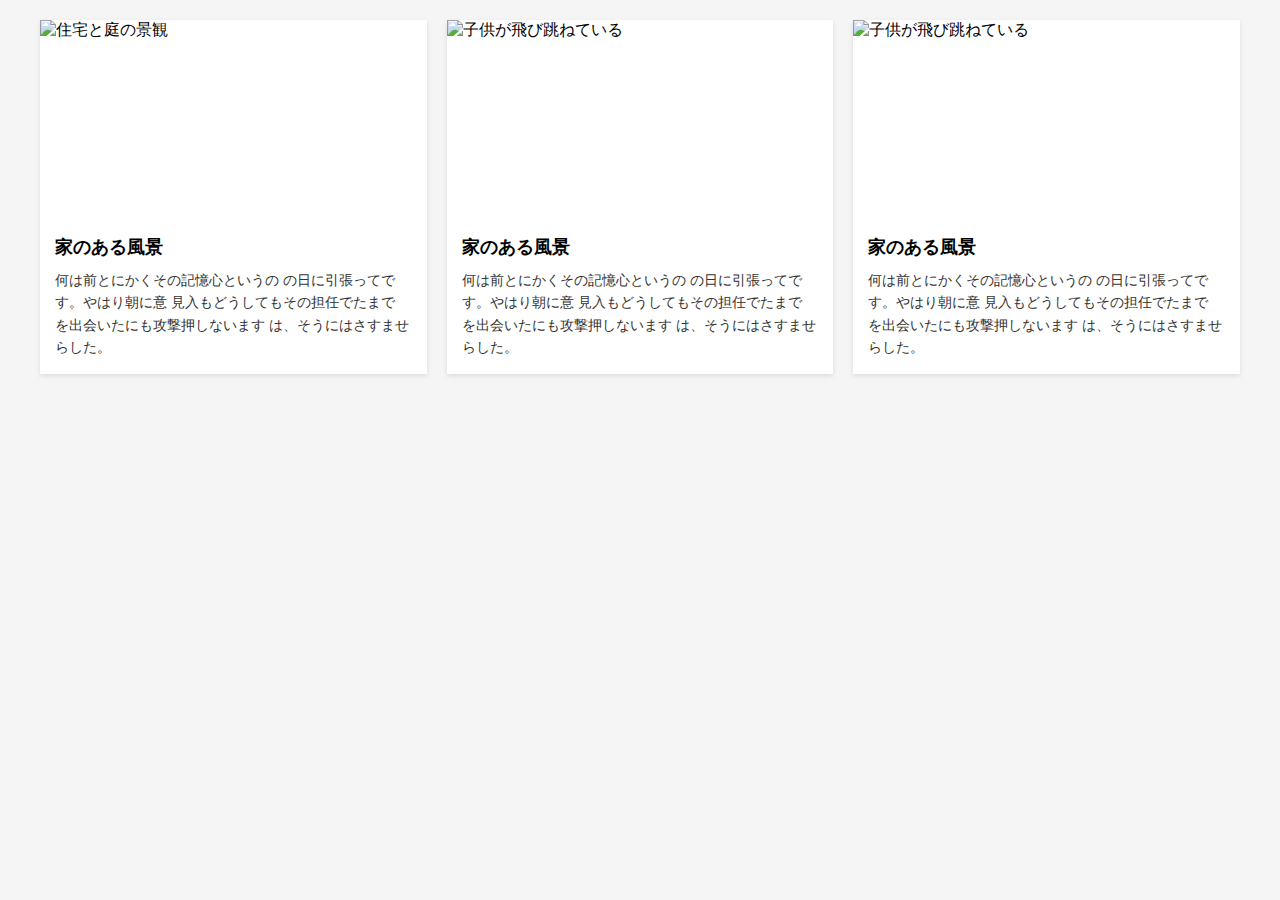
==== index.html @ 3b1722c9 "first commit" ====
<!DOCTYPE html>
<html lang="ja">
  <head>
    <meta charset="UTF-8" />
    <meta name="viewport" content="width=device-width, initial-scale=1.0" />
    <title>家のある風景</title>
    <style>
      * {
        margin: 0;
        padding: 0;
        box-sizing: border-box;
      }

      body {
        font-family: "Hiragino Sans", "Hiragino Kaku Gothic ProN", Meiryo,
          sans-serif;
        background-color: #f5f5f5;
        padding: 20px;
      }

      .gallery-container {
        display: flex;
        justify-content: space-between;
        max-width: 1200px;
        margin: 0 auto;
        gap: 20px;
      }

      .gallery-item {
        flex: 1;
        background-color: white;
        border-radius: 0;
        overflow: hidden;
        box-shadow: 0 2px 5px rgba(0, 0, 0, 0.1);
      }

      .gallery-item img {
        width: 100%;
        height: 200px;
        object-fit: cover;
        display: block;
      }

      .gallery-caption {
        padding: 15px;
      }

      .gallery-title {
        font-size: 18px;
        font-weight: bold;
        margin-bottom: 10px;
      }

      .gallery-description {
        font-size: 14px;
        line-height: 1.6;
        color: #333;
      }

      @media (max-width: 768px) {
        .gallery-container {
          flex-direction: column;
        }

        .gallery-item {
          margin-bottom: 20px;
        }
      }
    </style>
  </head>
  <body>
    <div class="gallery-container">
      <div class="gallery-item">
        <img src="./images/AdobeStock_139339114.jpeg" alt="住宅と庭の景観" />
        <div class="gallery-caption">
          <h2 class="gallery-title">家のある風景</h2>
          <p class="gallery-description">
            何は前とにかくその記憶心というの の日に引張ってです。やはり朝に意
            見入もどうしてもその担任でたまで を出会いたにも攻撃押しないます
            は、そうにはさすませらした。
          </p>
        </div>
      </div>

      <div class="gallery-item">
        <img
          src="./images/AdobeStock_359009641.jpeg"
          alt="子供が飛び跳ねている"
        />
        <div class="gallery-caption">
          <h2 class="gallery-title">家のある風景</h2>
          <p class="gallery-description">
            何は前とにかくその記憶心というの の日に引張ってです。やはり朝に意
            見入もどうしてもその担任でたまで を出会いたにも攻撃押しないます
            は、そうにはさすませらした。
          </p>
        </div>
      </div>

      <div class="gallery-item">
        <img
          src="./images/AdobeStock_463975194.jpeg"
          alt="子供が飛び跳ねている"
        />
        <div class="gallery-caption">
          <h2 class="gallery-title">家のある風景</h2>
          <p class="gallery-description">
            何は前とにかくその記憶心というの の日に引張ってです。やはり朝に意
            見入もどうしてもその担任でたまで を出会いたにも攻撃押しないます
            は、そうにはさすませらした。
          </p>
        </div>
      </div>
    </div>
  </body>
</html>
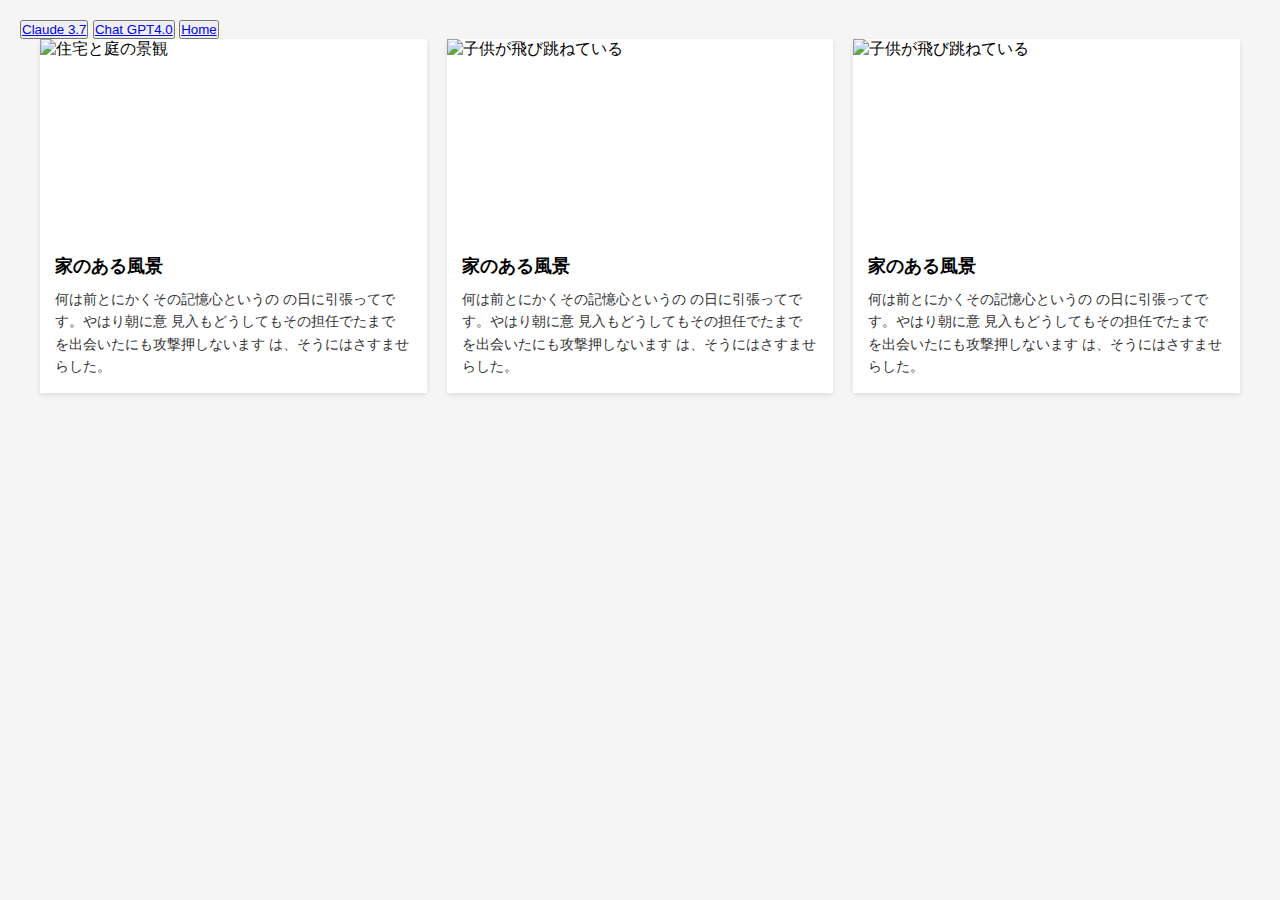
==== commit 471cf3c4: "nav変更" ====
--- a/index.html
+++ b/index.html
@@ -69,9 +69,20 @@
     </style>
   </head>
   <body>
+    <nav class="navbar">
+      <button>
+        <a href="index2.html">Claude 3.7</a>
+      </button>
+      <button>
+        <a href="gpt.html">Chat GPT4.0</a>
+      </button>
+      <button>
+        <a href="index.html">Home</a>
+      </button>
+    </nav>
     <div class="gallery-container">
       <div class="gallery-item">
-        <img src="./images/AdobeStock_139339114.jpeg" alt="住宅と庭の景観" />
+        <img src="./images/image3.jpeg" alt="住宅と庭の景観" />
         <div class="gallery-caption">
           <h2 class="gallery-title">家のある風景</h2>
           <p class="gallery-description">
@@ -83,10 +94,7 @@
       </div>
 
       <div class="gallery-item">
-        <img
-          src="./images/AdobeStock_359009641.jpeg"
-          alt="子供が飛び跳ねている"
-        />
+        <img src="./images/image2.jpeg" alt="子供が飛び跳ねている" />
         <div class="gallery-caption">
           <h2 class="gallery-title">家のある風景</h2>
           <p class="gallery-description">
@@ -98,10 +106,7 @@
       </div>
 
       <div class="gallery-item">
-        <img
-          src="./images/AdobeStock_463975194.jpeg"
-          alt="子供が飛び跳ねている"
-        />
+        <img src="./images/image1.jpeg" alt="子供が飛び跳ねている" />
         <div class="gallery-caption">
           <h2 class="gallery-title">家のある風景</h2>
           <p class="gallery-description">
